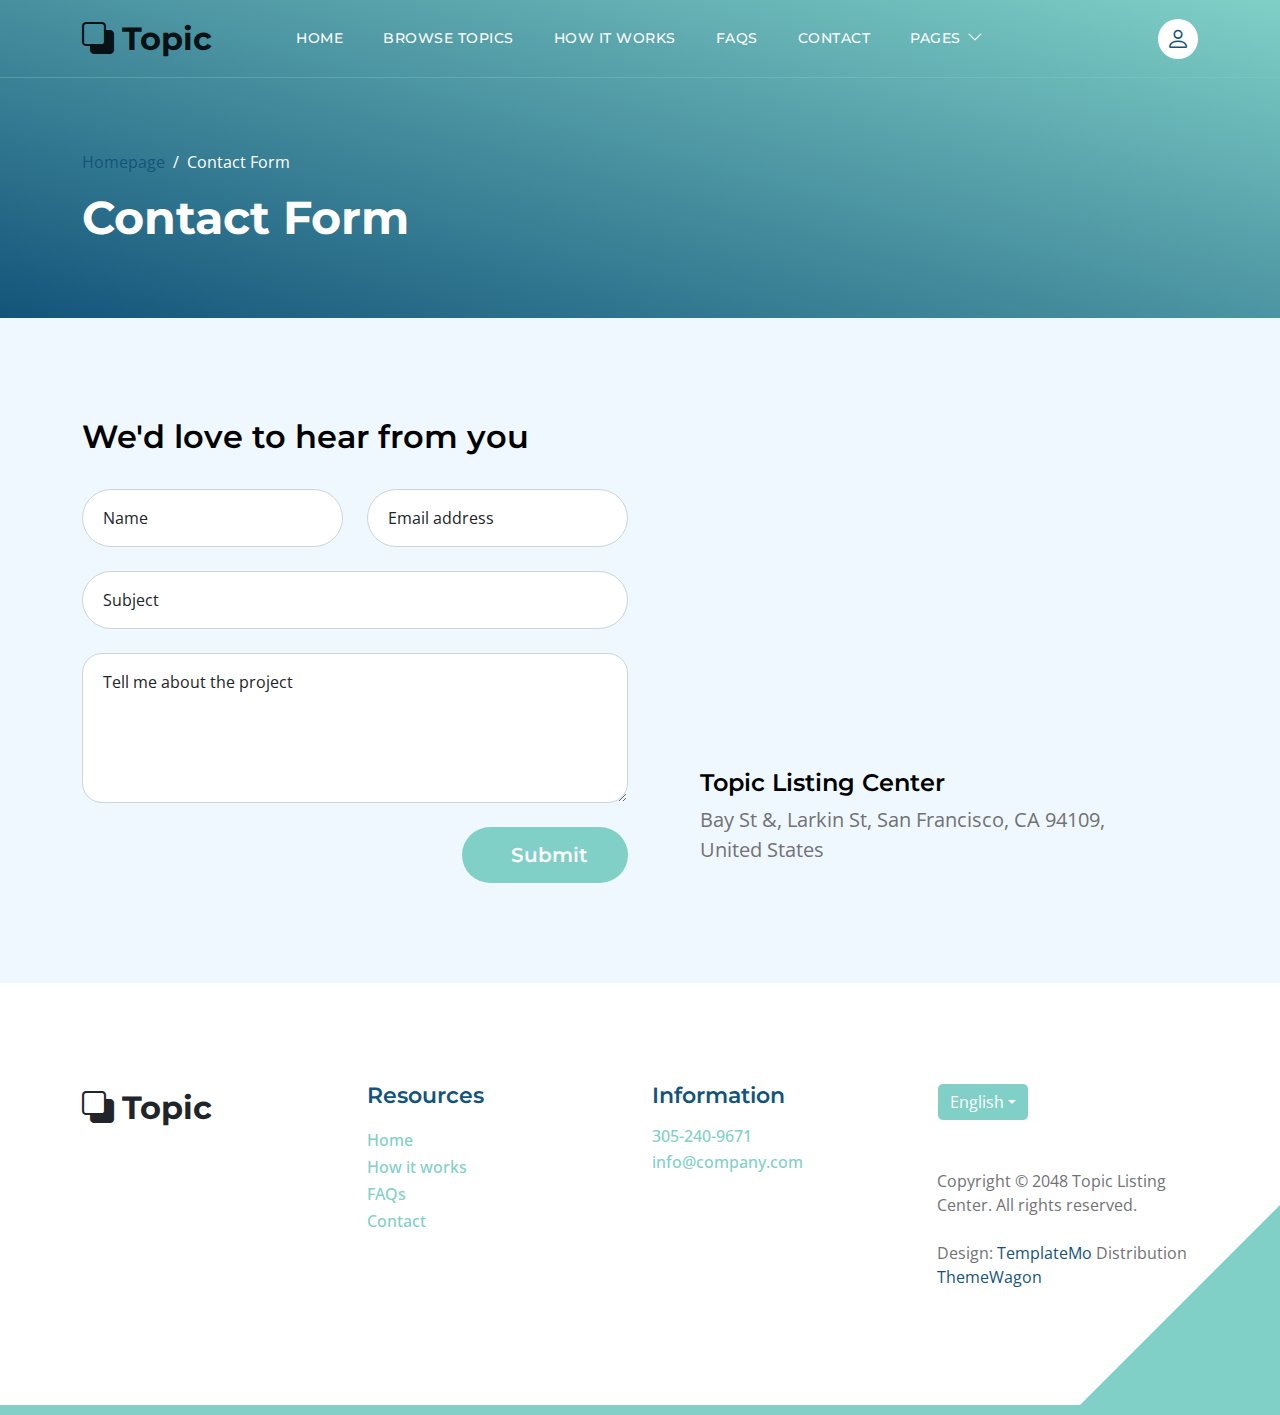
==== contact.html @ 0601d074 "Website" ====
<!doctype html>
<html lang="en">
    <head>
        <meta charset="utf-8">
        <meta name="viewport" content="width=device-width, initial-scale=1">

        <meta name="description" content="">
        <meta name="author" content="">

        <title>Topic Listing Contact Page</title>

        <!-- CSS FILES -->        
        <link rel="preconnect" href="https://fonts.googleapis.com">
        
        <link rel="preconnect" href="https://fonts.gstatic.com" crossorigin>

        <link href="https://fonts.googleapis.com/css2?family=Montserrat:wght@500;600;700&family=Open+Sans&display=swap" rel="stylesheet">
                        
        <link href="css/bootstrap.min.css" rel="stylesheet">

        <link href="css/bootstrap-icons.css" rel="stylesheet">

        <link href="css/templatemo-topic-listing.css" rel="stylesheet">
<!--

TemplateMo 590 topic listing

https://templatemo.com/tm-590-topic-listing

-->
    </head>
    
    <body class="topics-listing-page" id="top">

        <main>

            <nav class="navbar navbar-expand-lg">
                <div class="container">
                    <a class="navbar-brand" href="index.html">
                        <i class="bi-back"></i>
                        <span>Topic</span>
                    </a>

                    <div class="d-lg-none ms-auto me-4">
                        <a href="#top" class="navbar-icon bi-person smoothscroll"></a>
                    </div>
    
                    <button class="navbar-toggler" type="button" data-bs-toggle="collapse" data-bs-target="#navbarNav" aria-controls="navbarNav" aria-expanded="false" aria-label="Toggle navigation">
                        <span class="navbar-toggler-icon"></span>
                    </button>
    
                    <div class="collapse navbar-collapse" id="navbarNav">
                        <ul class="navbar-nav ms-lg-5 me-lg-auto">
                            <li class="nav-item">
                                <a class="nav-link click-scroll" href="index.html#section_1">Home</a>
                            </li>

                            <li class="nav-item">
                                <a class="nav-link click-scroll" href="index.html#section_2">Browse Topics</a>
                            </li>
    
                            <li class="nav-item">
                                <a class="nav-link click-scroll" href="index.html#section_3">How it works</a>
                            </li>

                            <li class="nav-item">
                                <a class="nav-link click-scroll" href="index.html#section_4">FAQs</a>
                            </li>
    
                            <li class="nav-item">
                                <a class="nav-link click-scroll" href="index.html#section_5">Contact</a>
                            </li>

                            <li class="nav-item dropdown">
                                <a class="nav-link dropdown-toggle" href="#section_5" id="navbarLightDropdownMenuLink" role="button" data-bs-toggle="dropdown" aria-expanded="false">Pages</a>

                                <ul class="dropdown-menu dropdown-menu-light" aria-labelledby="navbarLightDropdownMenuLink">
                                    <li><a class="dropdown-item" href="topics-listing.html">Topics Listing</a></li>

                                    <li><a class="dropdown-item active" href="contact.html">Contact Form</a></li>
                                </ul>
                            </li>
                        </ul>

                        <div class="d-none d-lg-block">
                            <a href="#top" class="navbar-icon bi-person smoothscroll"></a>
                        </div>
                    </div>
                </div>
            </nav>


            <header class="site-header d-flex flex-column justify-content-center align-items-center">
                <div class="container">
                    <div class="row align-items-center">

                        <div class="col-lg-5 col-12">
                            <nav aria-label="breadcrumb">
                                <ol class="breadcrumb">
                                    <li class="breadcrumb-item"><a href="index.html">Homepage</a></li>

                                    <li class="breadcrumb-item active" aria-current="page">Contact Form</li>
                                </ol>
                            </nav>

                            <h2 class="text-white">Contact Form</h2>
                        </div>

                    </div>
                </div>
            </header>


            <section class="section-padding section-bg">
                <div class="container">
                    <div class="row">

                        <div class="col-lg-12 col-12">
                            <h3 class="mb-4 pb-2">We'd love to hear from you</h3>
                        </div>

                        <div class="col-lg-6 col-12">
                            <form action="#" method="post" class="custom-form contact-form" role="form">
                                <div class="row">
                                    <div class="col-lg-6 col-md-6 col-12">
                                        <div class="form-floating">
                                            <input type="text" name="name" id="name" class="form-control" placeholder="Name" required="">
                                            
                                            <label for="floatingInput">Name</label>
                                        </div>
                                    </div>

                                    <div class="col-lg-6 col-md-6 col-12"> 
                                        <div class="form-floating">
                                            <input type="email" name="email" id="email" pattern="[^ @]*@[^ @]*" class="form-control" placeholder="Email address" required="">
                                            
                                            <label for="floatingInput">Email address</label>
                                        </div>
                                    </div>

                                    <div class="col-lg-12 col-12">
                                        <div class="form-floating">
                                            <input type="text" name="subject" id="name" class="form-control" placeholder="Name" required="">
                                            
                                            <label for="floatingInput">Subject</label>
                                        </div>

                                        <div class="form-floating">
                                            <textarea class="form-control" id="message" name="message" placeholder="Tell me about the project"></textarea>
                                            
                                            <label for="floatingTextarea">Tell me about the project</label>
                                        </div>
                                    </div>

                                    <div class="col-lg-4 col-12 ms-auto">
                                        <button type="submit" class="form-control">Submit</button>
                                    </div>

                                </div>
                            </form>
                        </div>

                        <div class="col-lg-5 col-12 mx-auto mt-5 mt-lg-0">
                            <iframe class="google-map" src="https://www.google.com/maps/embed?pb=!1m18!1m12!1m3!1d2595.065641062665!2d-122.4230416990949!3d37.80335401520422!2m3!1f0!2f0!3f0!3m2!1i1024!2i768!4f13.1!3m3!1m2!1s0x80858127459fabad%3A0x808ba520e5e9edb7!2sFrancisco%20Park!5e1!3m2!1sen!2sth!4v1684340239744!5m2!1sen!2sth" width="100%" height="250" style="border:0;" allowfullscreen="" loading="lazy" referrerpolicy="no-referrer-when-downgrade"></iframe>

                            <h5 class="mt-4 mb-2">Topic Listing Center</h5>

                            <p>Bay St &amp;, Larkin St, San Francisco, CA 94109, United States</p>
                        </div>

                    </div>
                </div>
            </section>
        </main>

        <footer class="site-footer section-padding">
            <div class="container">
                <div class="row">

                    <div class="col-lg-3 col-12 mb-4 pb-2">
                        <a class="navbar-brand mb-2" href="index.html">
                            <i class="bi-back"></i>
                            <span>Topic</span>
                        </a>
                    </div>

                    <div class="col-lg-3 col-md-4 col-6">
                        <h6 class="site-footer-title mb-3">Resources</h6>

                        <ul class="site-footer-links">
                            <li class="site-footer-link-item">
                                <a href="#" class="site-footer-link">Home</a>
                            </li>

                            <li class="site-footer-link-item">
                                <a href="#" class="site-footer-link">How it works</a>
                            </li>

                            <li class="site-footer-link-item">
                                <a href="#" class="site-footer-link">FAQs</a>
                            </li>

                            <li class="site-footer-link-item">
                                <a href="#" class="site-footer-link">Contact</a>
                            </li>
                        </ul>
                    </div>

                    <div class="col-lg-3 col-md-4 col-6 mb-4 mb-lg-0">
                        <h6 class="site-footer-title mb-3">Information</h6>

                        <p class="text-white d-flex mb-1">
                            <a href="tel: 305-240-9671" class="site-footer-link">
                                305-240-9671
                            </a>
                        </p>

                        <p class="text-white d-flex">
                            <a href="mailto:info@company.com" class="site-footer-link">
                                info@company.com
                            </a>
                        </p>
                    </div>

                    <div class="col-lg-3 col-md-4 col-12 mt-4 mt-lg-0 ms-auto">
                        <div class="dropdown">
                            <button class="btn btn-secondary dropdown-toggle" type="button" data-bs-toggle="dropdown" aria-expanded="false">
                            English</button>

                            <ul class="dropdown-menu">
                                <li><button class="dropdown-item" type="button">Thai</button></li>

                                <li><button class="dropdown-item" type="button">Myanmar</button></li>

                                <li><button class="dropdown-item" type="button">Arabic</button></li>
                            </ul>
                        </div>

                        <p class="copyright-text mt-lg-5 mt-4">Copyright © 2048 Topic Listing Center. All rights reserved.
                        <br><br>Design: <a rel="nofollow" href="https://templatemo.com" target="_blank">TemplateMo</a> Distribution <a href="https://themewagon.com">ThemeWagon</a></p>
                        
                    </div>

                </div>
            </div>
        </footer>

        <!-- JAVASCRIPT FILES -->
        <script src="js/jquery.min.js"></script>
        <script src="js/bootstrap.bundle.min.js"></script>
        <script src="js/jquery.sticky.js"></script>
        <script src="js/custom.js"></script>

    </body>
</html>
---- css/templatemo-topic-listing.css ----
/*

TemplateMo 590 topic listing

https://templatemo.com/tm-590-topic-listing

*/

/*---------------------------------------
  CUSTOM PROPERTIES ( VARIABLES )             
-----------------------------------------*/
:root {
  --white-color:                  #ffffff;
  --primary-color:                #13547a;
  --secondary-color:              #80d0c7;
  --section-bg-color:             #f0f8ff;
  --custom-btn-bg-color:          #80d0c7;
  --custom-btn-bg-hover-color:    #13547a;
  --dark-color:                   #000000;
  --p-color:                      #717275;
  --border-color:                 #7fffd4;
  --link-hover-color:             #13547a;

  --body-font-family:             'Open Sans', sans-serif;
  --title-font-family:            'Montserrat', sans-serif;

  --h1-font-size:                 58px;
  --h2-font-size:                 46px;
  --h3-font-size:                 32px;
  --h4-font-size:                 28px;
  --h5-font-size:                 24px;
  --h6-font-size:                 22px;
  --p-font-size:                  20px;
  --menu-font-size:               14px;
  --btn-font-size:                18px;
  --copyright-font-size:          16px;

  --border-radius-large:          100px;
  --border-radius-medium:         20px;
  --border-radius-small:          10px;

  --font-weight-normal:           400;
  --font-weight-medium:           500;
  --font-weight-semibold:         600;
  --font-weight-bold:             700;
}

body {
  background-color: var(--white-color);
  font-family: var(--body-font-family); 
}


/*---------------------------------------
  TYPOGRAPHY               
-----------------------------------------*/

h2,
h3,
h4,
h5,
h6 {
  color: var(--dark-color);
}

h1,
h2,
h3,
h4,
h5,
h6 {
  font-family: var(--title-font-family); 
  font-weight: var(--font-weight-semibold);
}

h1 {
  font-size: var(--h1-font-size);
  font-weight: var(--font-weight-bold);
}

h2 {
  font-size: var(--h2-font-size);
  font-weight: var(--font-weight-bold);
}

h3 {
  font-size: var(--h3-font-size);
}

h4 {
  font-size: var(--h4-font-size);
}

h5 {
  font-size: var(--h5-font-size);
}

h6 {
  color: var(--primary-color);
  font-size: var(--h6-font-size);
}

p {
  color: var(--p-color);
  font-size: var(--p-font-size);
  font-weight: var(--font-weight-normal);
}

ul li {
  color: var(--p-color);
  font-size: var(--p-font-size);
  font-weight: var(--font-weight-normal);
}

a, 
button {
  touch-action: manipulation;
  transition: all 0.3s;
}

a {
  display: inline-block;
  color: var(--primary-color);
  text-decoration: none;
}

a:hover {
  color: var(--link-hover-color);
}

b,
strong {
  font-weight: var(--font-weight-bold);
}


/*---------------------------------------
  SECTION               
-----------------------------------------*/
.section-padding {
  padding-top: 100px;
  padding-bottom: 100px;
}

.section-bg {
  background-color: var(--section-bg-color);
}

.section-overlay {
  background-image: linear-gradient(15deg, #13547a 0%, #80d0c7 100%);
  position: absolute;
  top: 0;
  left: 0;
  pointer-events: none;
  width: 100%;
  height: 100%;
  opacity: 0.85;
}

.section-overlay + .container {
  position: relative;
}

.tab-content {
  background-color: var(--white-color);
  border-radius: var(--border-radius-medium);
}

.nav-tabs {
  border-bottom: 1px solid #ecf3f2;
  margin-bottom: 40px;
  justify-content: center;
}

.nav-tabs .nav-link {
  border-radius: 0;
  border-top: 0;
  border-right: 0;
  border-left: 0;
  color: var(--p-color);
  font-family: var(--title-font-family);
  font-size: var(--btn-font-size);
  font-weight: var(--font-weight-medium);
  padding: 15px 25px;
  transition: all 0.3s;
}

.nav-tabs .nav-link:first-child {
  margin-right: 20px;
}

.nav-tabs .nav-item.show .nav-link, 
.nav-tabs .nav-link.active,
.nav-tabs .nav-link:focus, 
.nav-tabs .nav-link:hover {
  border-bottom-color: var(--primary-color);
  color: var(--primary-color);
}


/*---------------------------------------
  CUSTOM ICON COLOR               
-----------------------------------------*/
.custom-icon {
  color: var(--secondary-color);
}


/*---------------------------------------
  CUSTOM BUTTON               
-----------------------------------------*/
.custom-btn {
  background: var(--custom-btn-bg-color);
  border: 2px solid transparent;
  border-radius: var(--border-radius-large);
  color: var(--white-color);
  font-size: var(--btn-font-size);
  font-weight: var(--font-weight-semibold);
  line-height: normal;
  transition: all 0.3s;
  padding: 10px 20px;
}

.custom-btn:hover {
  background: var(--custom-btn-bg-hover-color);
  color: var(--white-color);
}

.custom-border-btn {
  background: transparent;
  border: 2px solid var(--custom-btn-bg-color);
  color: var(--custom-btn-bg-color);
}

.custom-border-btn:hover {
  background: var(--custom-btn-bg-color);
  border-color: transparent;
  color: var(--white-color);
}

.custom-btn-bg-white {
  border-color: var(--white-color);
  color: var(--white-color);
}


/*---------------------------------------
  SITE HEADER              
-----------------------------------------*/
.site-header {
  background-image: linear-gradient(15deg, #13547a 0%, #80d0c7 100%);
  padding-top: 150px;
  padding-bottom: 80px;
}

.site-header .container {
  height: 100%;
}

.breadcrumb-item+.breadcrumb-item::before,
.breadcrumb-item a:hover,
.breadcrumb-item.active {
  color: var(--white-color);
}

.site-header .custom-icon {
  color: var(--white-color);
  font-size: var(--h4-font-size);
}

.site-header .custom-icon:hover {
  color: var(--secondary-color);
}


/*---------------------------------------
  NAVIGATION              
-----------------------------------------*/
.sticky-wrapper {
  position: absolute;
  top: 0;
  right: 0;
  left: 0;
}

.sticky-wrapper.is-sticky .navbar {
  background-color: var(--secondary-color);
}

.navbar {
  background: transparent;
  border-bottom: 1px solid rgba(128, 208, 199, 0.35);
  z-index: 9;
}

.navbar-brand,
.navbar-brand:hover {
  font-size: var(--h3-font-size);
  font-weight: var(--font-weight-bold);
  display: block;
}

.navbar-brand span {
  font-family: var(--title-font-family);
}

.navbar-expand-lg .navbar-nav .nav-link {
  border-radius: var(--border-radius-large);
  margin: 10px;
  padding: 10px;
}

.navbar-brand .logo{
  width: 40%;
  border-radius: 7px;
}

.navbar-brand .logo-60{
  width: 60%;
}
.navbar-nav .nav-link {
  display: inline-block;
  color: var(--white-color);
  font-family: var(--title-font-family); 
  font-size: var(--menu-font-size);
  font-weight: var(--font-weight-medium);
  text-transform: uppercase;
  letter-spacing: 0.5px;
  position: relative;
  padding-top: 15px;
  padding-bottom: 15px;
}

.navbar-nav .nav-link.active, 
.navbar-nav .nav-link:hover {
  color: var(--primary-color);
}

.navbar .dropdown-menu {
  background: var(--white-color);
  box-shadow: 0 1rem 3rem rgba(0,0,0,.175);
  border: 0;
  display: inherit;
  opacity: 0;
  min-width: 9rem;
  margin-top: 20px;
  padding: 13px 0 10px 0;
  transition: all 0.3s;
  pointer-events: none;
}

.navbar .dropdown-menu::before {
  content: "";
  width: 0;
  height: 0;
  border-left: 20px solid transparent;
  border-right: 20px solid transparent;
  border-bottom: 15px solid var(--white-color);
  position: absolute;
  top: -10px;
  left: 10px;
}

.navbar .dropdown-item {
  display: inline-block;
  color: var(--p-bg-color);
  font-family: var(--title-font-family); 
  font-size: var(--menu-font-size);
  font-weight: var(--font-weight-medium);
  text-transform: uppercase;
  letter-spacing: 0.5px;
  position: relative;
}

.navbar .dropdown-item.active, 
.navbar .dropdown-item:active,
.navbar .dropdown-item:focus, 
.navbar .dropdown-item:hover {
  background: transparent;
  color: var(--primary-color);
}

.navbar .dropdown-toggle::after {
  content: "\f282";
  display: inline-block;
  font-family: bootstrap-icons !important;
  font-size: var(--copyright-font-size);
  font-style: normal;
  font-weight: normal !important;
  font-variant: normal;
  text-transform: none;
  line-height: 1;
  vertical-align: -.125em;
  -webkit-font-smoothing: antialiased;
  -moz-osx-font-smoothing: grayscale;
  position: relative;
  left: 2px;
  border: 0;
}

@media screen and (min-width: 992px) {
  .navbar .dropdown:hover .dropdown-menu {
    opacity: 1;
    margin-top: 0;
    pointer-events: auto;
  }
}

.navbar-icon {
  background: var(--white-color);
  border-radius: var(--border-radius-large);
  display: inline-block;
  font-size: var(--h5-font-size);
  width: 40px;
  height: 40px;
  line-height: 40px;
  text-align: center;
  transition: all 0.3s ease;
}

.navbar-icon:hover {
  background: var(--primary-color);
  color: var(--white-color);
}

.navbar-toggler {
  border: 0;
  padding: 0;
  cursor: pointer;
  margin: 0;
  width: 30px;
  height: 35px;
  outline: none;
}

.navbar-toggler:focus {
  outline: none;
  box-shadow: none;
}

.navbar-toggler[aria-expanded="true"] .navbar-toggler-icon {
  background: transparent;
}

.navbar-toggler[aria-expanded="true"] .navbar-toggler-icon:before,
.navbar-toggler[aria-expanded="true"] .navbar-toggler-icon:after {
  transition: top 300ms 50ms ease, -webkit-transform 300ms 350ms ease;
  transition: top 300ms 50ms ease, transform 300ms 350ms ease;
  transition: top 300ms 50ms ease, transform 300ms 350ms ease, -webkit-transform 300ms 350ms ease;
  top: 0;
}

.navbar-toggler[aria-expanded="true"] .navbar-toggler-icon:before {
  transform: rotate(45deg);
}

.navbar-toggler[aria-expanded="true"] .navbar-toggler-icon:after {
  transform: rotate(-45deg);
}

.navbar-toggler .navbar-toggler-icon {
  background: var(--white-color);
  transition: background 10ms 300ms ease;
  display: block;
  width: 30px;
  height: 2px;
  position: relative;
}

.navbar-toggler .navbar-toggler-icon:before,
.navbar-toggler .navbar-toggler-icon:after {
  transition: top 300ms 350ms ease, -webkit-transform 300ms 50ms ease;
  transition: top 300ms 350ms ease, transform 300ms 50ms ease;
  transition: top 300ms 350ms ease, transform 300ms 50ms ease, -webkit-transform 300ms 50ms ease;
  position: absolute;
  right: 0;
  left: 0;
  background: var(--white-color);
  width: 30px;
  height: 2px;
  content: '';
}

.navbar-toggler .navbar-toggler-icon::before {
  top: -8px;
}

.navbar-toggler .navbar-toggler-icon::after {
  top: 8px;
}


/*---------------------------------------
  HERO        
-----------------------------------------*/
.hero-section {
  background-image: linear-gradient(15deg, #13547a 0%, #80d0c7 100%);
  position: relative;
  overflow: hidden;
  padding-top: 150px;
  padding-bottom: 150px;
}

.hero-section .input-group {
  background-color: var(--white-color);
  border-radius: var(--border-radius-large);
  padding: 10px 15px;
}

.hero-section .input-group-text {
  background-color: transparent;
  border: 0;
}

.hero-section input[type="search"] {
  border: 0;
  box-shadow: none;
  margin-bottom: 0;
  padding-left: 0;
}

.hero-section button[type="submit"] {
  background-color: var(--primary-color);
  border: 0;
  border-radius: var(--border-radius-large) !important;
  color: var(--white-color);
  max-width: 150px;
}


/*---------------------------------------
  TOPICS              
-----------------------------------------*/
.featured-section {
  background-color: var(--secondary-color);
  border-radius: 0 0 100px 100px;
  padding-bottom: 100px;
}

.featured-section .row {
  position: relative;
  bottom: 100px;
  margin-bottom: -100px;
}

.custom-block {
  border-radius: var(--border-radius-medium);
  position: relative;
  overflow: hidden;
  padding: 30px;
  transition: all 0.3s ease;
  height: 100%;
}

.custom-block:hover {
  background-color: var(--secondary-color);
  transform: translateY(-3px);
}

.custom-block > a {
  width: 100%;
}

.custom-block-image {
  display: block;
  width: 100%;
  height: 200px;
  object-fit: cover;
  margin-top: 35px;
}

.custom-block .rounded-pill {
  border-radius: 5px !important;
  display: flex;
  justify-content: center;
  text-align: center;
  width: 30px;
  height: 30px;
  line-height: 20px;
}

.custom-block-overlay {
  height: 100%;
  min-height: 350px;
  padding: 0;
}

.custom-block-overlay > a {
  height: 100%;
}

.custom-block-overlay .custom-block-image {
  border-radius: var(--border-radius-medium);
  display: block;
  height: 100%;
  margin-top: 0;
}

.custom-block-overlay-text {
  position: absolute;
  z-index: 2;
  top: 0;
  right: 0;
  left: 0;
  padding: 30px;
}

.social-share {
  position: absolute;
  bottom: 0;
  right: 0;
  left: 0;
  z-index: 2;
  padding: 20px 35px;
}

.social-share .bi-bookmark {
  color: var(--white-color);
  font-size: var(--h5-font-size);
}

.social-share .bi-bookmark:hover {
  color: var(--secondary-color);
}

.bg-design {
  background-color: #00B0FF;
}

.bg-graphic {
  background-color: #00BFA6;
}

.bg-advertising {
  background-color: #F50057;
}

.bg-finance {
  background-color: #536DFE;
}

.bg-music {
  background-color: #F9A826;
}

.bg-education {
  background-color: #00BFA6;
}


/*---------------------------------------
  TOPICS               
-----------------------------------------*/
.topics-detail-block {
  border-radius: var(--border-radius-medium);
  position: relative;
  overflow: hidden;
}

.topics-detail-block-image {
  display: block;
  border-radius: var(--border-radius-medium);
}

blockquote {
  background-color: var(--section-bg-color);
  border-radius: var(--border-radius-small);
  font-family: var(--title-font-family);
  font-size: var(--h4-font-size);
  font-weight: var(--font-weight-bold);
  display: inline-block;
  text-align: center;
  margin: 30px;
  padding: 40px;
}

.topics-listing-page .site-header {
  padding-bottom: 65px;
}

.custom-block-topics-listing-info {
  margin: 30px 20px 20px 30px;
}

.custom-block-topics-listing {
  height: inherit;
}

.custom-block-topics-listing .custom-block-image {
  width: 200px;
}


/*---------------------------------------
  PAGINATION              
-----------------------------------------*/
.pagination {
  margin-top: 40px;
}

.page-link {
  border: 0;
  border-radius: var(--border-radius-small);
  color: var(--p-color);
  font-family: var(--title-font-family);
  margin: 0 5px;
  padding: 10px 20px;
}

.page-link:hover,
.page-item:first-child .page-link:hover,
.page-item:last-child .page-link:hover {
  background-color: var(--secondary-color);
  color: var(--white-color);
}

.page-item:first-child .page-link {
  margin-right: 10px;
}

.page-item:first-child .page-link,
.page-item:last-child .page-link {
  background-color: var(--section-bg-color);
  border-radius: var(--border-radius-small);
}

.active>.page-link, .page-link.active {
  background-color: var(--secondary-color);
  border-color: var(--secondary-color);
}


/*---------------------------------------
  TIMELINE              
-----------------------------------------*/
.timeline-section {
  background-image: url('../images/colleagues-working-cozy-office-medium-shot.jpg');
  background-repeat: no-repeat;
  background-position: center;
  background-size: cover;
  position: relative;
}

.timeline-container .vertical-scrollable-timeline {
  list-style-type: none;
  position: relative;
  padding-left: 0;
}

.timeline-container .vertical-scrollable-timeline .list-progress {
  width: 8px;
  height: 87%;
  background-color: var(--primary-color);
  position: absolute;
  left: 52px;
  top: 0;
  overflow: hidden;
}

.timeline-container .vertical-scrollable-timeline .list-progress .inner {
  position: absolute;
  right: 0;
  bottom: 0;
  height: 100%;
  background-color: var(--secondary-color);
  width: 100%;
}

.timeline-container .vertical-scrollable-timeline li {
  position: relative;
  padding: 20px 0px 65px 145px;
}

.timeline-container .vertical-scrollable-timeline li:last-child {
  padding-bottom: 0;
}

.timeline-container .vertical-scrollable-timeline li p {
  line-height: 40px;
}

.timeline-container .vertical-scrollable-timeline li p:last-child {
  margin-bottom: 0;
}

.timeline-container .vertical-scrollable-timeline li .icon-holder {
  position: absolute;
  left: 0;
  top: 0;
  width: 104px;
  height: 104px;
  display: flex;
  justify-content: center;
  align-items: center;
  background-color: var(--secondary-color);
  border-radius: 50%;
  z-index: 1;
  transition: 0.4s all;
}

.timeline-container .vertical-scrollable-timeline li .icon-holder::before {
  content: "";
  width: 80px;
  height: 80px;
  border: 4px solid #fff;
  position: absolute;
  background-color: var(--secondary-color);
  border-radius: 50%;
  z-index: -1;
  transition: 0.4s all;
}

.timeline-container .vertical-scrollable-timeline li .icon-holder i {
  font-size: 25px;
  color: var(--white-color);
}

.timeline-container .vertical-scrollable-timeline li::before {
  content: "";
  position: absolute;
  height: 100%;
  width: 8px;
  background-color: transparent;
  left: 52px;
  z-index: 0;
}

.timeline-container .vertical-scrollable-timeline li.active .icon-holder {
  background-color: var(--primary-color);
}

.timeline-container .vertical-scrollable-timeline li.active .icon-holder::before {
  background-color: var(--primary-color);
}


/*---------------------------------------
  FAQs              
-----------------------------------------*/
.faq-section .accordion-item {
  border: 0;
}

.faq-section .accordion-button {
  font-size: var(--h6-font-size);
  font-weight: var(--font-weight-semibold);
}

.faq-section .accordion-item:first-of-type .accordion-button {
  border-radius: var(--border-radius-large);
}

.faq-section .accordion-button:not(.collapsed) {
  border-radius: var(--border-radius-large);
  box-shadow: none;
  color: var(--primary-color);
}

.faq-section .accordion-body {
  color: var(--p-color);
  font-size: var(--btn-font-size);
  line-height: 40px;
}

/*---------------------------------------
  NEWSLETTER               
-----------------------------------------*/
.newsletter-image {
  border-radius: var(--border-radius-medium);
}


/*---------------------------------------
  CONTACT               
-----------------------------------------*/
.google-map {
  border-radius: var(--border-radius-medium);
}

.contact-form .form-floating>textarea {
  border-radius: var(--border-radius-medium);
  height: 150px;
}


/*---------------------------------------
  SUBSCRIBE FORM               
-----------------------------------------*/
.subscribe-form-wrap {
  padding: 50px;
}

.subscribe-form {
  width: 95%;
}


/*---------------------------------------
  CUSTOM FORM               
-----------------------------------------*/
.custom-form .form-control {
  border-radius: var(--border-radius-large);
  color: var(--p-color);
  margin-bottom: 24px;
  padding-top: 13px;
  padding-bottom: 13px;
  padding-left: 20px;
  outline: none;
}

.form-floating>label {
  padding-left: 20px;
}

.custom-form button[type="submit"] {
  background: var(--custom-btn-bg-color);
  border: none;
  border-radius: var(--border-radius-large);
  color: var(--white-color);
  font-family: var(--title-font-family);
  font-size: var(--p-font-size);
  font-weight: var(--font-weight-semibold);
  transition: all 0.3s;
  margin-bottom: 0;
}

.custom-form button[type="submit"]:hover,
.custom-form button[type="submit"]:focus {
  background: var(--custom-btn-bg-hover-color);
  border-color: transparent;
}


/*---------------------------------------
  SITE FOOTER              
-----------------------------------------*/
.site-footer {
  border-bottom: 10px solid var(--secondary-color);
  position: relative;
}

.site-footer::after {
  content: "";
  position: absolute;
  bottom: 0;
  right: 0;
  width: 0;
  height: 0;
  border-style: solid;
  border-width: 0 0 200px 200px;
  border-color: transparent transparent var(--secondary-color) transparent;
  pointer-events: none;
}

.site-footer-title {
  color: var(--primary-color); 
}

.site-footer .dropdown-menu {
  padding: 0;
}

.site-footer .dropdown-item {
  color: var(--p-color);
  font-size: var(--menu-font-size);
  font-weight: var(--font-weight-medium);
  padding: 4px 18px;
}

.site-footer .dropdown-item:hover {
  background-color: transparent;
  color: var(--primary-color);
}

.site-footer .dropdown-menu li:first-child .dropdown-item {
  padding-top: 10px;
}

.site-footer .dropdown-menu li:last-child .dropdown-item {
  padding-bottom: 12px;
}

.site-footer .dropdown-toggle {
  background-color: var(--secondary-color);
  border-color: var(--white-color);
}

.site-footer .dropdown-toggle:hover {
  background-color: var(--primary-color);
  border-color: transparent;
}

.site-footer-links {
  padding-left: 0;
}

.site-footer-link-item {
  display: block;
  list-style: none;
  line-height: normal;
}

.site-footer-link {
  color: var(--secondary-color);
  font-size: var(--copyright-font-size);
  font-weight: var(--font-weight-medium);
  line-height: normal;
}

.copyright-text {
  font-size: var(--copyright-font-size);
}


/*---------------------------------------
  SOCIAL ICON               
-----------------------------------------*/
.social-icon {
  margin: 0;
  padding: 0;
}

.social-icon-item {
  list-style: none;
  display: inline-block;
  vertical-align: top;
}

.social-icon-link {
  background: var(--secondary-color);
  border-radius: var(--border-radius-large);
  color: var(--white-color);
  font-size: var(--copyright-font-size);
  display: block;
  margin-right: 10px;
  text-align: center;
  width: 35px;
  height: 35px;
  line-height: 36px;
  transition: background 0.2s, color 0.2s;
}

.social-icon-link:hover {
  background: var(--primary-color);
  color: var(--white-color);
}


/*---------------------------------------
  RESPONSIVE STYLES               
-----------------------------------------*/
@media screen and (max-width: 991px) {
  h1 {
    font-size: 48px;
  }

  h2 {
    font-size: 36px;
  }

  h3 {
    font-size: 32px;
  }

  h4 {
    font-size: 28px;
  }

  h5 {
    font-size: 20px;
  }

  h6 {
    font-size: 18px;
  }

  .section-padding {
    padding-top: 50px;
    padding-bottom: 50px;
  }
  
  .navbar {
    background-color: var(--secondary-color);
  }

  .logo{
    width: 40%;
  }

  .navbar-nav .dropdown-menu {
    position: relative;
    left: 10px;
    opacity: 1;
    pointer-events: auto;
    max-width: 155px;
    margin-top: 10px;
    margin-bottom: 15px;
  }

  .navbar-expand-lg .navbar-nav {
    padding-bottom: 20px;
  }

  .navbar-expand-lg .navbar-nav .nav-link {
    padding: 0;
  }

  .nav-tabs .nav-link:first-child {
    margin-right: 5px;
  }

  .nav-tabs .nav-link {
    font-size: var(--copyright-font-size);
    padding: 10px;
  }

  .featured-section {
    border-radius: 0 0 80px 80px;
    padding-bottom: 50px;
  }

  .custom-block-topics-listing .custom-block-image {
    width: auto;
  }

  .custom-block-topics-listing > .d-flex,
  .custom-block-topics-listing-info,
  .custom-block-topics-listing a {
    flex-direction: column;
  }

  .timeline-container .vertical-scrollable-timeline .list-progress {
    height: 75%;
  }

  .timeline-container .vertical-scrollable-timeline li {
    padding-left: 135px;
  }

  .subscribe-form-wrap {
    padding-top: 30px;
    padding-bottom: 0;
  }
}

@media screen and (max-width: 480px) {
  h1 {
    font-size: 36px;
  }

  h2 {
    font-size: 28px;
  }

  h3 {
    font-size: 26px;
  }

  h4 {
    font-size: 22px;
  }

  h5 {
    font-size: 20px;
  }
}
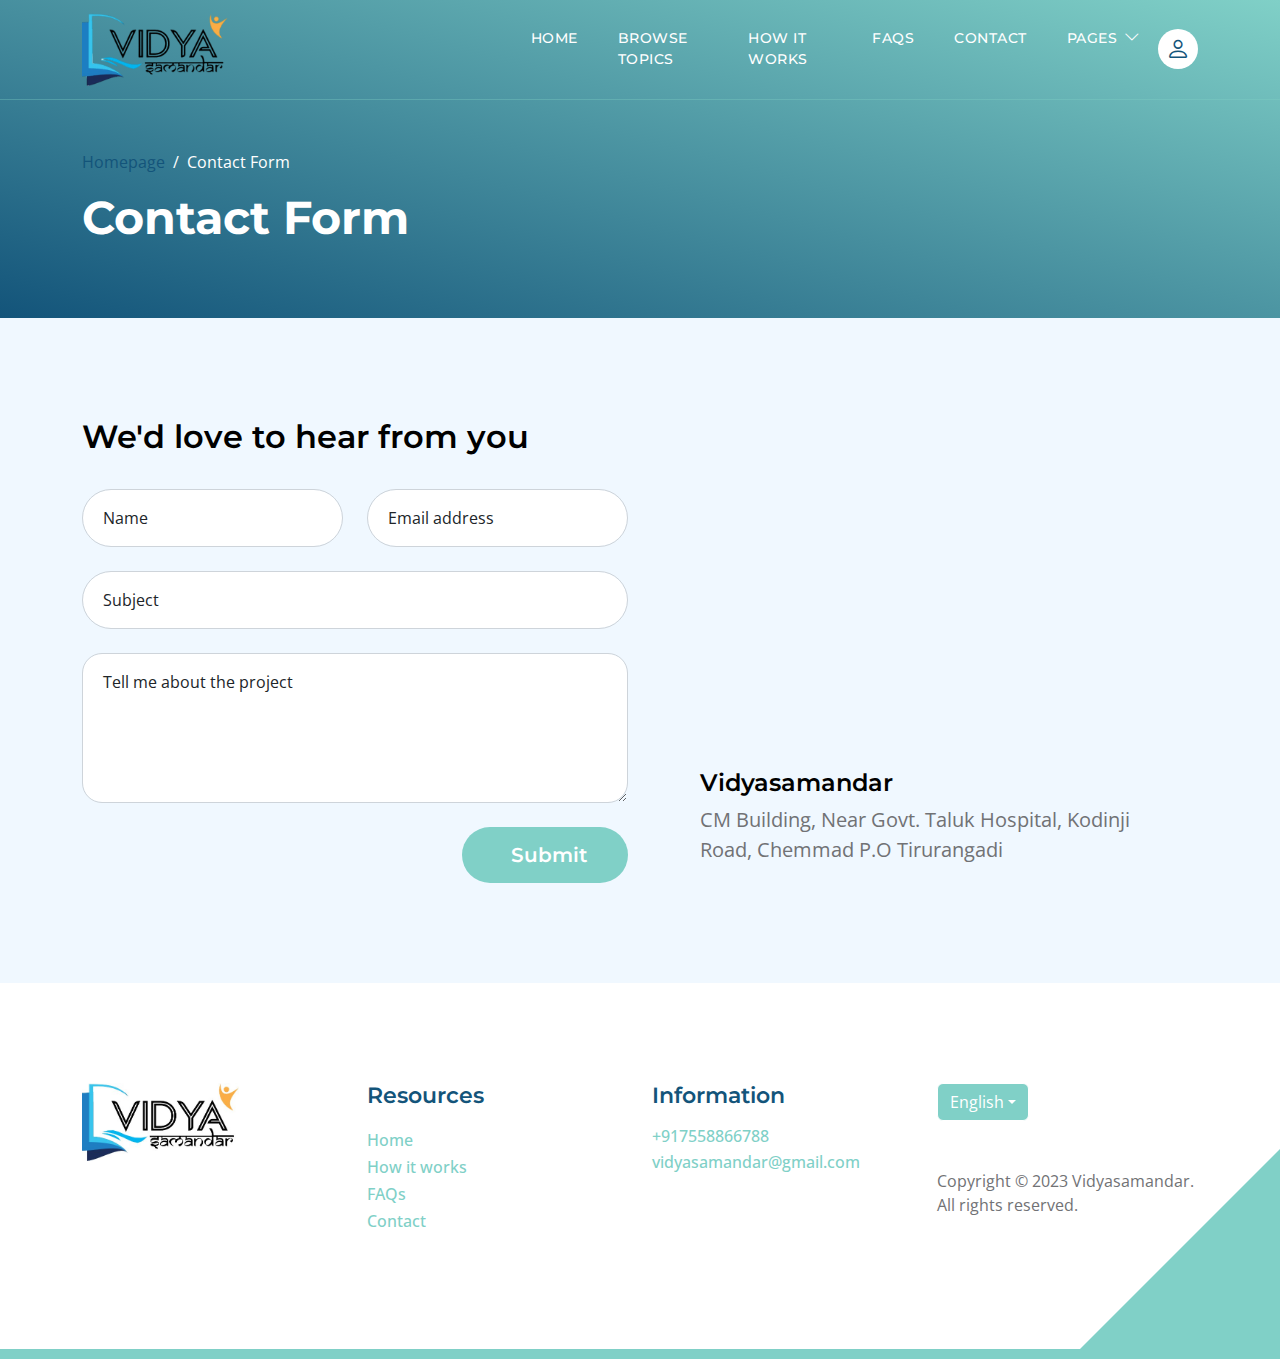
==== commit ae10b753: "[UPDT] contact.html" ====
--- a/contact.html
+++ b/contact.html
@@ -7,7 +7,8 @@
         <meta name="description" content="">
         <meta name="author" content="">
 
-        <title>Topic Listing Contact Page</title>
+        <title>Vidyasamandar</title>
+        <link rel="icon" href="images/topics/logo_no_bg.png" type="image/png"/>
 
         <!-- CSS FILES -->        
         <link rel="preconnect" href="https://fonts.googleapis.com">
@@ -36,9 +37,8 @@
 
             <nav class="navbar navbar-expand-lg">
                 <div class="container">
-                    <a class="navbar-brand" href="index.html">
-                        <i class="bi-back"></i>
-                        <span>Topic</span>
+                    <a class="navbar-brand" href="index.html"> 
+                        <img class="logo" src="images/topics/logo_no_bg.png"/>
                     </a>
 
                     <div class="d-lg-none ms-auto me-4">
@@ -161,13 +161,12 @@
                         </div>
 
                         <div class="col-lg-5 col-12 mx-auto mt-5 mt-lg-0">
-                            <iframe class="google-map" src="https://www.google.com/maps/embed?pb=!1m18!1m12!1m3!1d2595.065641062665!2d-122.4230416990949!3d37.80335401520422!2m3!1f0!2f0!3f0!3m2!1i1024!2i768!4f13.1!3m3!1m2!1s0x80858127459fabad%3A0x808ba520e5e9edb7!2sFrancisco%20Park!5e1!3m2!1sen!2sth!4v1684340239744!5m2!1sen!2sth" width="100%" height="250" style="border:0;" allowfullscreen="" loading="lazy" referrerpolicy="no-referrer-when-downgrade"></iframe>
-
-                            <h5 class="mt-4 mb-2">Topic Listing Center</h5>
-
-                            <p>Bay St &amp;, Larkin St, San Francisco, CA 94109, United States</p>
-                        </div>
-
+                            <iframe class="google-map" src="https://www.google.com/maps/embed?pb=!1m18!1m12!1m3!1d15663.92245396159!2d75.90150971738281!3d11.040080200000007!2m3!1f0!2f0!3f0!3m2!1i1024!2i768!4f13.1!3m3!1m2!1s0x3ba64d4ead3e56d5%3A0x5aa35a18eebf436e!2sParis%20Laptops!5e0!3m2!1sen!2sin!4v1695355563161!5m2!1sen!2sin" width="100%" height="250" style="border:0;" allowfullscreen="" loading="lazy" referrerpolicy="no-referrer-when-downgrade"></iframe>
+
+                            <h5 class="mt-4 mb-2">Vidyasamandar</h5>
+
+                            <p>CM Building, Near Govt. Taluk Hospital, Kodinji Road, Chemmad P.O Tirurangadi</p>
+                        </div>
                     </div>
                 </div>
             </section>
@@ -179,8 +178,7 @@
 
                     <div class="col-lg-3 col-12 mb-4 pb-2">
                         <a class="navbar-brand mb-2" href="index.html">
-                            <i class="bi-back"></i>
-                            <span>Topic</span>
+                            <img class="logo-60" src="images/topics/logo_big.jpg"/>
                         </a>
                     </div>
 
@@ -210,14 +208,14 @@
                         <h6 class="site-footer-title mb-3">Information</h6>
 
                         <p class="text-white d-flex mb-1">
-                            <a href="tel: 305-240-9671" class="site-footer-link">
-                                305-240-9671
+                            <a href="tel: +917558866788" class="site-footer-link">
+                                +917558866788
                             </a>
                         </p>
 
                         <p class="text-white d-flex">
-                            <a href="mailto:info@company.com" class="site-footer-link">
-                                info@company.com
+                            <a href="mailto:vidyasamandar@gmail.com" class="site-footer-link">
+                                vidyasamandar@gmail.com
                             </a>
                         </p>
                     </div>
@@ -236,8 +234,7 @@
                             </ul>
                         </div>
 
-                        <p class="copyright-text mt-lg-5 mt-4">Copyright © 2048 Topic Listing Center. All rights reserved.
-                        <br><br>Design: <a rel="nofollow" href="https://templatemo.com" target="_blank">TemplateMo</a> Distribution <a href="https://themewagon.com">ThemeWagon</a></p>
+                        <p class="copyright-text mt-lg-5 mt-4">Copyright © 2023 Vidyasamandar. All rights reserved.
                         
                     </div>
 
--- a/css/templatemo-topic-listing.css
+++ b/css/templatemo-topic-listing.css
@@ -565,7 +565,7 @@
   display: block;
   width: 100%;
   height: 200px;
-  object-fit: cover;
+  object-fit: scale-down;
   margin-top: 35px;
 }
 
@@ -594,6 +594,7 @@
   display: block;
   height: 100%;
   margin-top: 0;
+  object-fit: cover;
 }
 
 .custom-block-overlay-text {
@@ -1165,3 +1166,25 @@
   }
 }
 
+@media screen and (max-width: 600px) {
+  .site-footer .row{
+    flex-direction: column;
+  }
+  .navbar>.container {
+    flex-wrap: nowrap;
+  }
+  .timeline-container .vertical-scrollable-timeline li p {
+    line-height: 25px;
+  }
+  .custom-block-overlay{
+    height: 130%;
+  }
+  .featured-section{
+    height: 900px !important;
+  }
+}
+@media screen and (min-width: 800px) {
+  .featured-section{
+    height: auto;
+  }
+}
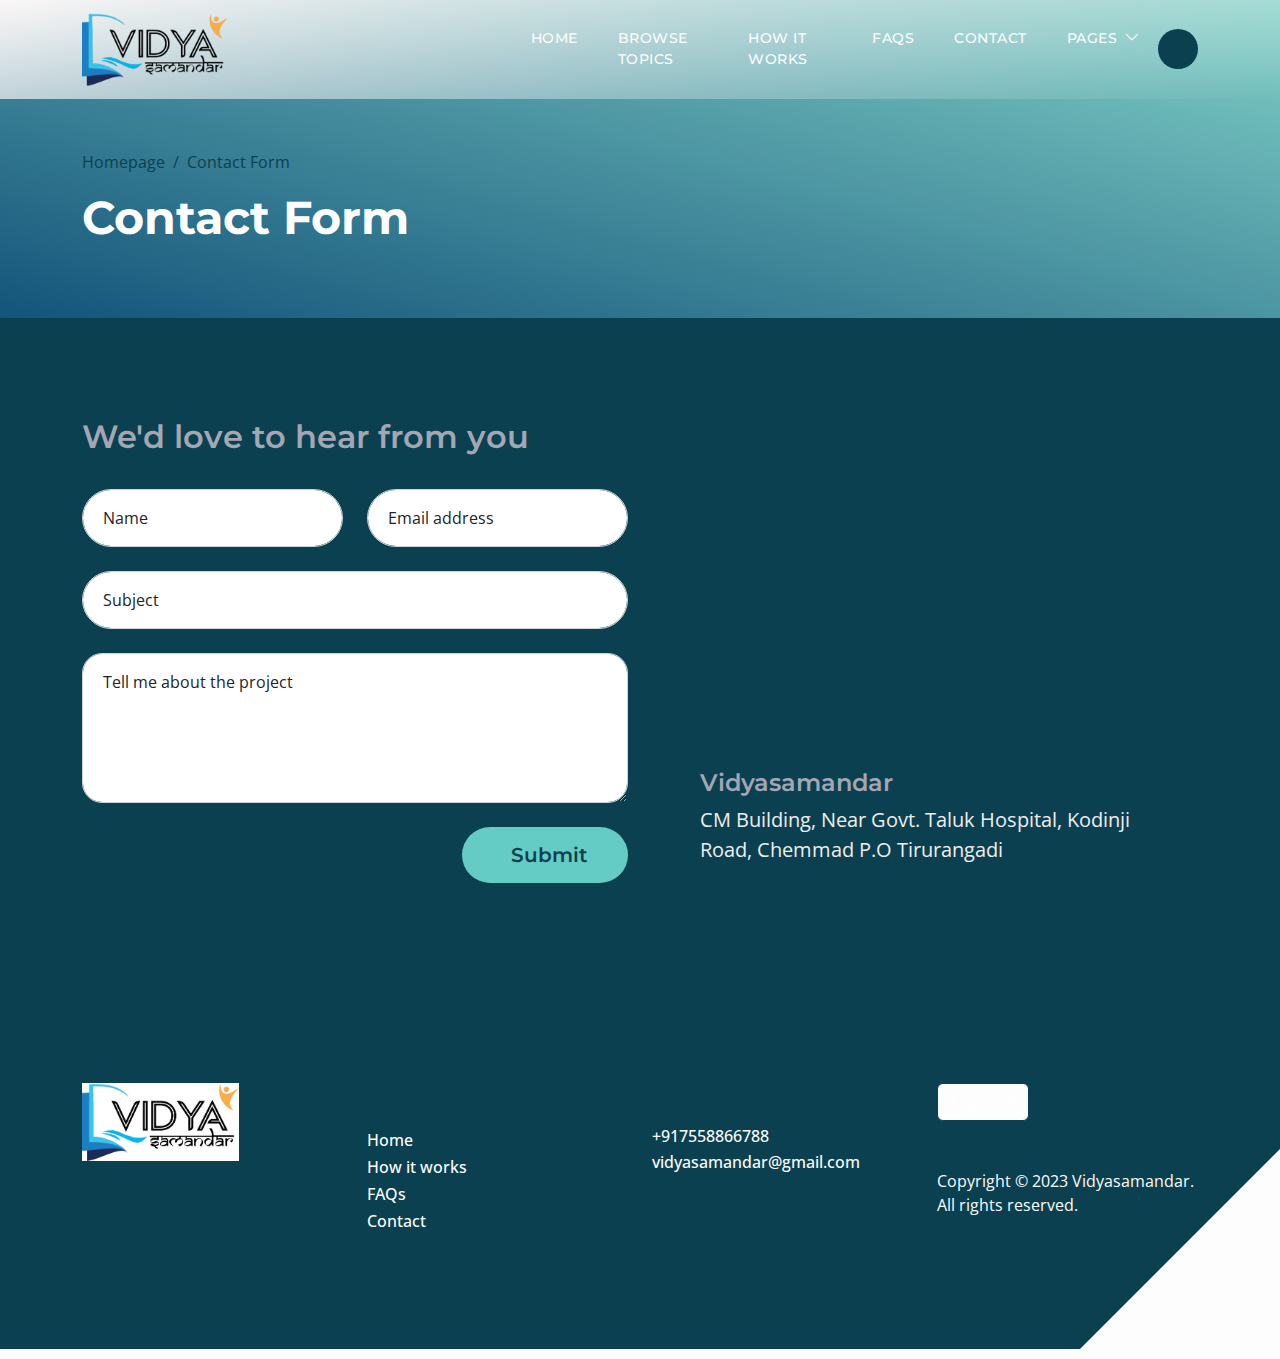
==== commit 6a5e3c03: "[updt] website content, style" ====
--- a/contact.html
+++ b/contact.html
@@ -4,11 +4,32 @@
         <meta charset="utf-8">
         <meta name="viewport" content="width=device-width, initial-scale=1">
 
-        <meta name="description" content="">
+        <meta name="description" content="Vidyasamandar Educational Services & Consultancy: Fostering Knowledge and Expertise for Excellence.">
         <meta name="author" content="">
-
-        <title>Vidyasamandar</title>
-        <link rel="icon" href="images/topics/logo_no_bg.png" type="image/png"/>
+        <meta name="keywords" content="education consultancy,m.ed,b.ed,ignou,llb,ba,mam.com,msc,bsc,pg,post grduate,guidance,degree,university,online class,distance,psc,mba,educational guidance,career counseling,college admissions consulting,study abroad advisory,academic coaching,student success services, development,educational planning,academic support,test preparation,admission,giudance,school placement,educational assessment,learning solutions,higher education consulting,education strategy,academic advising,skill development,career planning,educational coaching">
+       
+        <meta itemprop="name" content="Vidyasamandar"/> 
+        <meta itemprop="description" content="Vidyasamandar Educational Services & Consultancy: Fostering Knowledge and Expertise for Excellence."/> 
+        <meta itemprop="image" content="https://vidyasamandar.com/images/topics/vidya_cover.jpg"> 
+       
+        <meta name="og:title" content="Vidyasamandar"/> 
+        <meta name="og:description" content="Vidyasamandar Educational Services & Consultancy: Fostering Knowledge and Expertise for Excellence."/> 
+        <meta name="og:image" content="https://vidyasamandar.com/images/topics/vidya_cover.jpg"> 
+        <meta name="og:url" content="https://vidyasamandar.com/"> 
+        <meta name="og:sitename" content="Vidyasamandar"> 
+        <meta name="og:type" content="website"> 
+
+        <meta name="twitter:title" content="Vidyasamandar"/> 
+        <meta name="twitter:image" content="https://vidyasamandar.com/images/topics/vidya_cover.jpg"> 
+        <meta name="twitter:url" content="vidyasamandar.com"> 
+        <meta name="twitter:card" content="summary_large_card"> 
+             
+        <title>Contact Us</title>
+        <link rel="icon" href="images/topics/logo_square.png" type="image/png"/>
+        <link rel="icon" href="images/topics/logo2_32.png" sizes="32x32"/>
+        <link rel="icon" href="images/topics/logo2_16.png" sizes="16x16"/>
+        <link rel="apple-touch-icon" href="images/topics/logo_no_bg.png"/>
+        <link rel="canonical" href="https://vidyasamandar.com/">
 
         <!-- CSS FILES -->        
         <link rel="preconnect" href="https://fonts.googleapis.com">
@@ -21,7 +42,7 @@
 
         <link href="css/bootstrap-icons.css" rel="stylesheet">
 
-        <link href="css/templatemo-topic-listing.css" rel="stylesheet">
+        <link href="css/templatemo-topic-listing.css" rel="stylesheet">      
 <!--
 
 TemplateMo 590 topic listing
@@ -165,7 +186,7 @@
 
                             <h5 class="mt-4 mb-2">Vidyasamandar</h5>
 
-                            <p>CM Building, Near Govt. Taluk Hospital, Kodinji Road, Chemmad P.O Tirurangadi</p>
+                            <p class="p_dark">CM Building, Near Govt. Taluk Hospital, Kodinji Road, Chemmad P.O Tirurangadi</p>
                         </div>
                     </div>
                 </div>
--- a/css/templatemo-topic-listing.css
+++ b/css/templatemo-topic-listing.css
@@ -10,16 +10,18 @@
   CUSTOM PROPERTIES ( VARIABLES )             
 -----------------------------------------*/
 :root {
-  --white-color:                  #ffffff;
-  --primary-color:                #13547a;
-  --secondary-color:              #80d0c7;
-  --section-bg-color:             #f0f8ff;
-  --custom-btn-bg-color:          #80d0c7;
-  --custom-btn-bg-hover-color:    #13547a;
-  --dark-color:                   #000000;
-  --p-color:                      #717275;
+  --white-color:                  #0b4050;
+  --primary-color:                #0b4050;
+  --secondary-color:              #fdfdfd;
+  --section-bg-color:             #0b4050;
+  --custom-btn-bg-color:          #64CCC5;
+  --custom-btn-bg-hover-color:    #0b4050;
+  --dark-color:                   #a3a7b4;
+  --light-color:                  #a3a7b4;
+  --p-color:                      #EEEEEE;
+  --p-color-dark:                 #2e2b2b;
   --border-color:                 #7fffd4;
-  --link-hover-color:             #13547a;
+  --link-hover-color:             #64CCC5;
 
   --body-font-family:             'Open Sans', sans-serif;
   --title-font-family:            'Montserrat', sans-serif;
@@ -101,7 +103,7 @@
 }
 
 p {
-  color: var(--p-color);
+  color: var(--p-color-dark);
   font-size: var(--p-font-size);
   font-weight: var(--font-weight-normal);
 }
@@ -141,13 +143,15 @@
   padding-top: 100px;
   padding-bottom: 100px;
 }
-
+.p_dark{
+  color: var(--p-color) !important;
+}
 .section-bg {
   background-color: var(--section-bg-color);
 }
 
 .section-overlay {
-  background-image: linear-gradient(15deg, #13547a 0%, #80d0c7 100%);
+  background-image: linear-gradient(180deg, var(--primary-color) 0%, var(--secondary-color) 240%);
   position: absolute;
   top: 0;
   left: 0;
@@ -171,6 +175,8 @@
   margin-bottom: 40px;
   justify-content: center;
 }
+
+
 
 .nav-tabs .nav-link {
   border-radius: 0;
@@ -190,12 +196,19 @@
 }
 
 .nav-tabs .nav-item.show .nav-link, 
+.nav-tabs .nav-link:hover {
+  border-bottom-color: var(--secondary-color);
+  color: var(--custom-btn-bg-color);
+}
 .nav-tabs .nav-link.active,
-.nav-tabs .nav-link:focus, 
-.nav-tabs .nav-link:hover {
-  border-bottom-color: var(--primary-color);
+.nav-tabs .nav-link:focus {
   color: var(--primary-color);
 }
+
+.contact-section p, .copyright-text{
+  color: var(--secondary-color)
+}
+
 
 
 /*---------------------------------------
@@ -287,9 +300,17 @@
   background-color: var(--secondary-color);
 }
 
+.sticky-wrapper .nav-link {
+  color: var(--secondary-color) !important;
+}
+
+.sticky-wrapper.is-sticky .nav-link {
+  color: var(--primary-color) !important;
+}
+
 .navbar {
-  background: transparent;
-  border-bottom: 1px solid rgba(128, 208, 199, 0.35);
+  background: linear-gradient(170deg, #fbf7f7, transparent);;
+  border-bottom: 0px solid rgba(128, 208, 199, 0.35);
   z-index: 9;
 }
 
@@ -377,7 +398,7 @@
 .navbar .dropdown-item:focus, 
 .navbar .dropdown-item:hover {
   background: transparent;
-  color: var(--primary-color);
+  color: var(--link-hover-color);
 }
 
 .navbar .dropdown-toggle::after {
@@ -494,11 +515,17 @@
   HERO        
 -----------------------------------------*/
 .hero-section {
-  background-image: linear-gradient(15deg, #13547a 0%, #80d0c7 100%);
+  background-image: linear-gradient(1deg, #13547a00 0%,var(--primary-color) 100%), url('/images/image_8632.jpg');
+  background-size: cover;
+  background-repeat: no-repeat;
+  background-position-y: center; 
   position: relative;
   overflow: hidden;
   padding-top: 150px;
   padding-bottom: 150px;
+  flex-direction: column;
+  border-bottom-left-radius: 25px;
+  border-bottom-right-radius: 25px;
 }
 
 .hero-section .input-group {
@@ -532,13 +559,12 @@
   TOPICS              
 -----------------------------------------*/
 .featured-section {
-  background-color: var(--secondary-color);
   border-radius: 0 0 100px 100px;
   padding-bottom: 100px;
 }
 
 .featured-section .row {
-  position: relative;
+  position: inherit;
   bottom: 100px;
   margin-bottom: -100px;
 }
@@ -813,7 +839,7 @@
 
 .timeline-container .vertical-scrollable-timeline li .icon-holder i {
   font-size: 25px;
-  color: var(--white-color);
+  color: var(--custom-btn-bg-color);
 }
 
 .timeline-container .vertical-scrollable-timeline li::before {
@@ -858,7 +884,7 @@
 }
 
 .faq-section .accordion-body {
-  color: var(--p-color);
+  /* color: var(--p-color); */
   font-size: var(--btn-font-size);
   line-height: 40px;
 }
@@ -970,7 +996,7 @@
 
 .site-footer .dropdown-item:hover {
   background-color: transparent;
-  color: var(--primary-color);
+  color: var(--link-hover-color);
 }
 
 .site-footer .dropdown-menu li:first-child .dropdown-item {
@@ -1080,6 +1106,8 @@
     padding-bottom: 50px;
   }
   
+  /* background: linear-gradient(170deg, #fbf7f7, transparent); */
+  
   .navbar {
     background-color: var(--secondary-color);
   }
@@ -1182,6 +1210,21 @@
   .featured-section{
     height: 900px !important;
   }
+  .hero-section{
+    background-image: linear-gradient(1deg, #13547a00 0%, #80d0c7 15%), url('/images/image_8632.jpg') !important;
+  }
+}
+@media screen and (max-width: 990px){
+  .hero-section{
+      background-image: linear-gradient(1deg, #13547a00 0%, #80d0c7 42%), url('/images/image_8632.jpg');
+      background-size: contain;
+      background-position: bottom;
+  }
+}
+@media screen and (max-width: 768px){
+  .hero-section{
+      background-image: linear-gradient(1deg, #13547a00 0%, #80d0c7 30%), url('/images/image_8632.jpg') ;
+  }
 }
 @media screen and (min-width: 800px) {
   .featured-section{
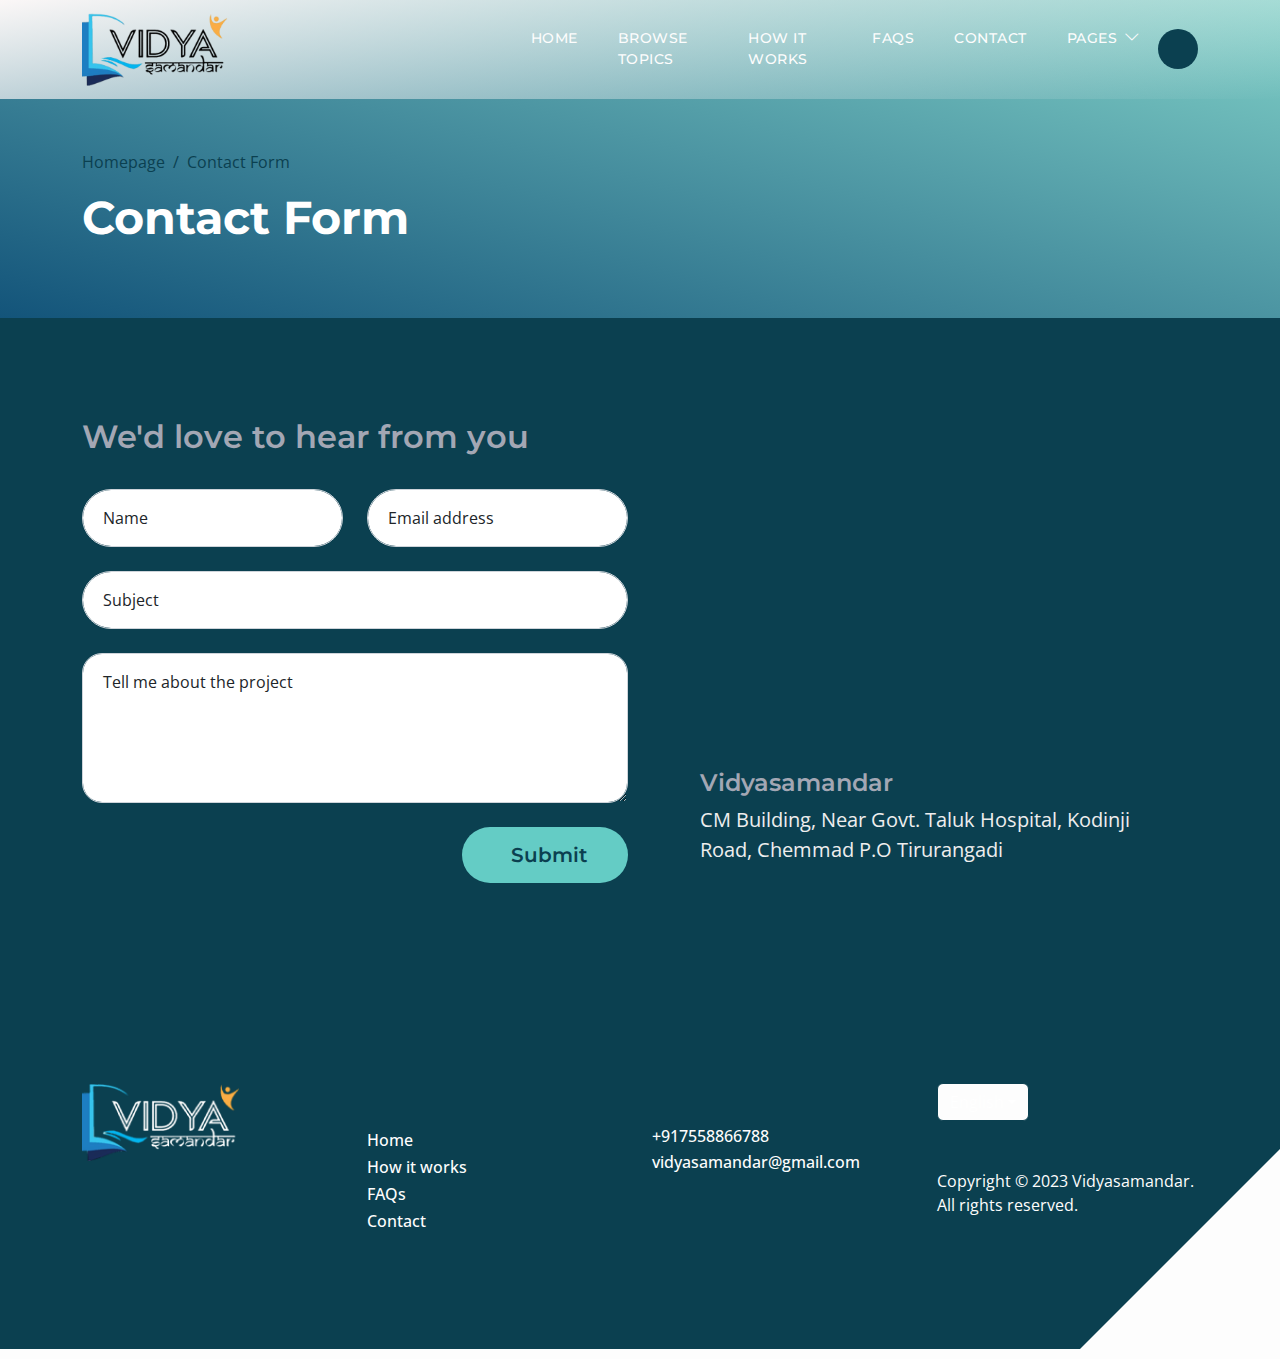
==== commit 05cf0f2f: "[UPDT] website logo" ====
--- a/contact.html
+++ b/contact.html
@@ -199,7 +199,7 @@
 
                     <div class="col-lg-3 col-12 mb-4 pb-2">
                         <a class="navbar-brand mb-2" href="index.html">
-                            <img class="logo-60" src="images/topics/logo_big.jpg"/>
+                            <img class="logo-60" src="images/topics/logo_no_bg_wh.png"/>
                         </a>
                     </div>
 
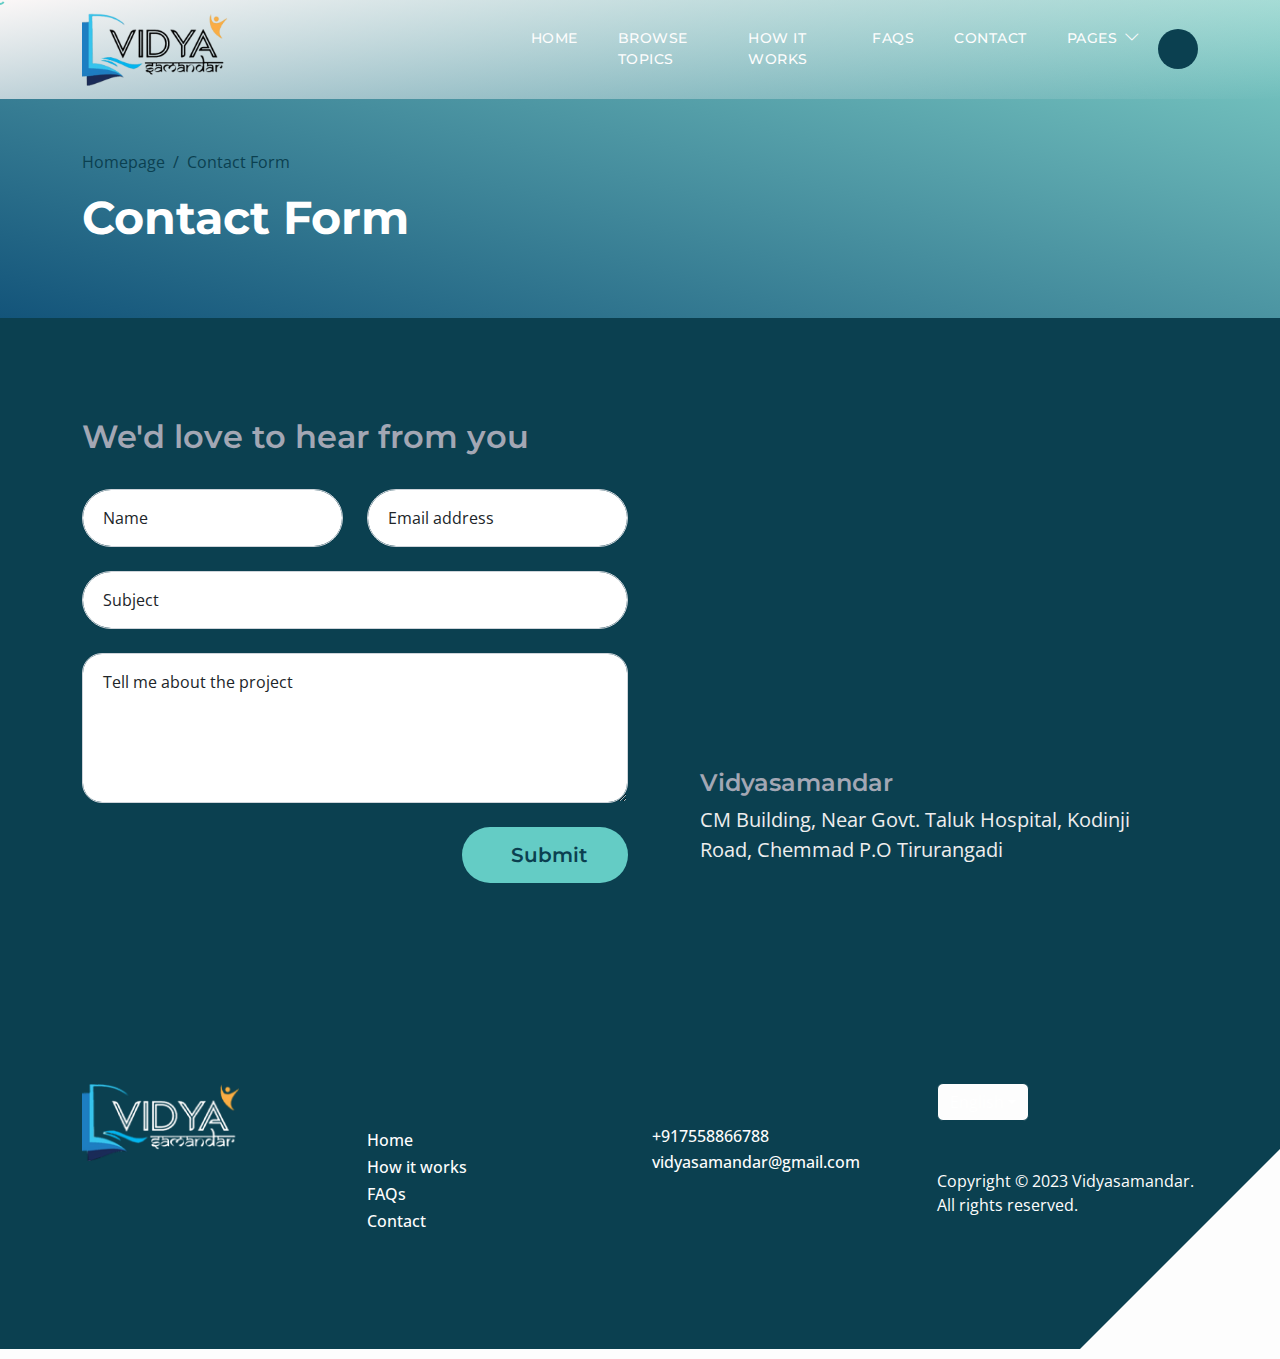
==== commit 1c671aa9: "[UPDT] styles" ====
--- a/contact.html
+++ b/contact.html
@@ -53,12 +53,12 @@
     </head>
     
     <body class="topics-listing-page" id="top">
-
+        <div id="cursor-dot"></div>
         <main>
 
             <nav class="navbar navbar-expand-lg">
                 <div class="container">
-                    <a class="navbar-brand" href="index.html"> 
+                    <a class="navbar-brand" href="index"> 
                         <img class="logo" src="images/topics/logo_no_bg.png"/>
                     </a>
 
@@ -73,32 +73,32 @@
                     <div class="collapse navbar-collapse" id="navbarNav">
                         <ul class="navbar-nav ms-lg-5 me-lg-auto">
                             <li class="nav-item">
-                                <a class="nav-link click-scroll" href="index.html#section_1">Home</a>
-                            </li>
-
-                            <li class="nav-item">
-                                <a class="nav-link click-scroll" href="index.html#section_2">Browse Topics</a>
-                            </li>
-    
-                            <li class="nav-item">
-                                <a class="nav-link click-scroll" href="index.html#section_3">How it works</a>
-                            </li>
-
-                            <li class="nav-item">
-                                <a class="nav-link click-scroll" href="index.html#section_4">FAQs</a>
-                            </li>
-    
-                            <li class="nav-item">
-                                <a class="nav-link click-scroll" href="index.html#section_5">Contact</a>
+                                <a class="nav-link click-scroll" href="index#section_1">Home</a>
+                            </li>
+
+                            <li class="nav-item">
+                                <a class="nav-link click-scroll" href="index#section_2">Browse Topics</a>
+                            </li>
+    
+                            <li class="nav-item">
+                                <a class="nav-link click-scroll" href="index#section_3">How it works</a>
+                            </li>
+
+                            <li class="nav-item">
+                                <a class="nav-link click-scroll" href="index#section_4">FAQs</a>
+                            </li>
+    
+                            <li class="nav-item">
+                                <a class="nav-link click-scroll" href="index#section_5">Contact</a>
                             </li>
 
                             <li class="nav-item dropdown">
                                 <a class="nav-link dropdown-toggle" href="#section_5" id="navbarLightDropdownMenuLink" role="button" data-bs-toggle="dropdown" aria-expanded="false">Pages</a>
 
                                 <ul class="dropdown-menu dropdown-menu-light" aria-labelledby="navbarLightDropdownMenuLink">
-                                    <li><a class="dropdown-item" href="topics-listing.html">Topics Listing</a></li>
-
-                                    <li><a class="dropdown-item active" href="contact.html">Contact Form</a></li>
+                                    <li><a class="dropdown-item" href="topics-listing">Topics Listing</a></li>
+
+                                    <li><a class="dropdown-item active" href="contact">Contact Form</a></li>
                                 </ul>
                             </li>
                         </ul>
@@ -118,7 +118,7 @@
                         <div class="col-lg-5 col-12">
                             <nav aria-label="breadcrumb">
                                 <ol class="breadcrumb">
-                                    <li class="breadcrumb-item"><a href="index.html">Homepage</a></li>
+                                    <li class="breadcrumb-item"><a href="index">Homepage</a></li>
 
                                     <li class="breadcrumb-item active" aria-current="page">Contact Form</li>
                                 </ol>
@@ -198,7 +198,7 @@
                 <div class="row">
 
                     <div class="col-lg-3 col-12 mb-4 pb-2">
-                        <a class="navbar-brand mb-2" href="index.html">
+                        <a class="navbar-brand mb-2" href="index">
                             <img class="logo-60" src="images/topics/logo_no_bg_wh.png"/>
                         </a>
                     </div>
--- a/css/templatemo-topic-listing.css
+++ b/css/templatemo-topic-listing.css
@@ -51,7 +51,14 @@
   background-color: var(--white-color);
   font-family: var(--body-font-family); 
 }
-
+@keyframes rotate {
+  from {
+      transform: rotate(0deg);
+  }
+  to {
+      transform: rotate(360deg);
+  }
+}
 
 /*---------------------------------------
   TYPOGRAPHY               
@@ -351,10 +358,21 @@
   padding-top: 15px;
   padding-bottom: 15px;
 }
-
+#cursor-dot {
+  position: fixed;
+  width: 10px;
+  height: 10px;
+  border: solid 2px var(--link-hover-color);
+  border-radius: 50%;
+  pointer-events: none;
+  z-index: 999;
+  border-style: dashed ;
+  transform: translate(-50%, -50%);
+  animation: rotate 600ms linear infinite; /* Rotate continuously */
+}
 .navbar-nav .nav-link.active, 
 .navbar-nav .nav-link:hover {
-  color: var(--primary-color);
+  color: var(--link-hover-color) !important;
 }
 
 .navbar .dropdown-menu {
@@ -954,7 +972,8 @@
 .custom-form button[type="submit"]:hover,
 .custom-form button[type="submit"]:focus {
   background: var(--custom-btn-bg-hover-color);
-  border-color: transparent;
+  border: solid 1px;
+  color: var(--border-color);
 }
 
 
